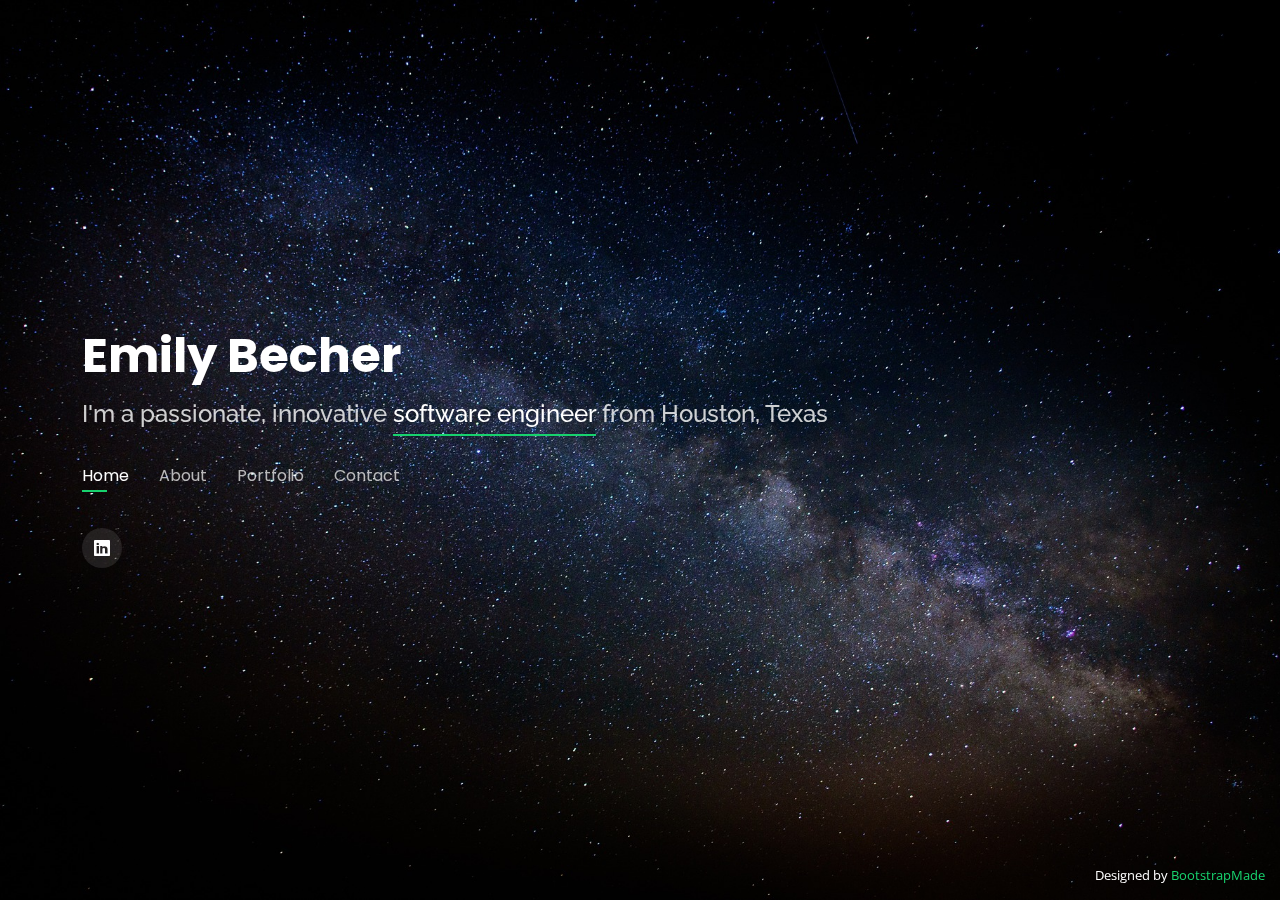
==== index.html @ 152c4653 "original commit" ====
<!DOCTYPE html>
<html lang="en">

<head>
  <meta charset="utf-8">
  <meta content="width=device-width, initial-scale=1.0" name="viewport">

  <title>Personal Bootstrap Template</title>
  <meta content="" name="description">
  <meta content="" name="keywords">

  <!-- Favicons -->
  <link href="assets/img/favicon.png" rel="icon">
  <link href="assets/img/apple-touch-icon.png" rel="apple-touch-icon">

  <!-- Google Fonts -->
  <link href="https://fonts.googleapis.com/css?family=Open+Sans:300,300i,400,400i,600,600i,700,700i|Raleway:300,300i,400,400i,500,500i,600,600i,700,700i|Poppins:300,300i,400,400i,500,500i,600,600i,700,700i" rel="stylesheet">

  <!-- Vendor CSS Files -->
  <link href="assets/vendor/bootstrap/css/bootstrap.min.css" rel="stylesheet">
  <link href="assets/vendor/bootstrap-icons/bootstrap-icons.css" rel="stylesheet">
  <link href="assets/vendor/boxicons/css/boxicons.min.css" rel="stylesheet">
  <link href="assets/vendor/glightbox/css/glightbox.min.css" rel="stylesheet">
  <link href="assets/vendor/remixicon/remixicon.css" rel="stylesheet">
  <link href="assets/vendor/swiper/swiper-bundle.min.css" rel="stylesheet">

  <!-- Template Main CSS File -->
  <link href="assets/css/style.css" rel="stylesheet">

  <!-- =======================================================
  * Template Name: Personal
  * Updated: Jul 27 2023 with Bootstrap v5.3.1
  * Template URL: https://bootstrapmade.com/personal-free-resume-bootstrap-template/
  * Author: BootstrapMade.com
  * License: https://bootstrapmade.com/license/
  ======================================================== -->
</head>

<body>

  <!-- ======= Header ======= -->
  <header id="header">
    <div class="container">

      <h1><a href="index.html">Emily Becher</a></h1>
      <!-- Uncomment below if you prefer to use an image logo -->
      <!-- <a href="index.html" class="mr-auto"><img src="assets/img/logo.png" alt="" class="img-fluid"></a> -->
      <h2>I'm a passionate, innovative <span>software engineer</span> from Houston, Texas</h2>

      <nav id="navbar" class="navbar">
        <ul>
          <li><a class="nav-link active" href="#header">Home</a></li>
          <li><a class="nav-link" href="#about">About</a></li>
          <!-- <li><a class="nav-link" href="#resume">Resume</a></li> -->
          <li><a class="nav-link" href="#portfolio">Portfolio</a></li>
          <li><a class="nav-link" href="#contact">Contact</a></li>
        </ul>
        <i class="bi bi-list mobile-nav-toggle"></i>
      </nav><!-- .navbar -->

      <div class="social-links">
        <!-- <a href="#" class="twitter"><i class="bi bi-twitter"></i></a>
        <a href="#" class="facebook"><i class="bi bi-facebook"></i></a>
        <a href="#" class="instagram"><i class="bi bi-instagram"></i></a> -->
        <a href="www.linkedin.com/in/emily-becher-rn-jd-llm-6649b134" class="linkedin"><i class="bi bi-linkedin"></i></a>
      </div>

    </div>
  </header><!-- End Header -->

  <!-- ======= About Section ======= -->
  <section id="about" class="about">

    <!-- ======= About Me ======= -->
    <div class="about-me container">

      <div class="section-title">
        <h2>About</h2>
        <p>Learn more about me</p>
      </div>

      <div class="row">
        <div class="col-lg-4" data-aos="fade-right">
          <img src="assets/img/me.jpg" class="img-fluid" alt="">
        </div>
        <div class="col-lg-8 pt-4 pt-lg-0 content" data-aos="fade-left">
          <h3> Java &amp; Python programmer, web developer</h3>
          <p class="fst-italic">
            Dedicated professional with an unwavering committment to qualify and innovation.
          </p>
          <div class="row">
            <div class="col-lg-6">
              <ul>
                <li><i class="bi bi-chevron-right"></i> <strong>Birthday:</strong> <span>September 6</span></li>
                <li><i class="bi bi-chevron-right"></i> <strong>City:</strong> <span>Houston, TX USA</span></li>
              </ul>
            </div>
            <div class="col-lg-6">
              <ul>
                <li><i class="bi bi-chevron-right"></i> <strong>Degree:</strong> <span>Bachelor in Computer Science</span></li>
                <li><i class="bi bi-chevron-right"></i> <strong>Email:</strong> <span>emilybecherrn@yahoo.com</span></li>
                
              </ul>
            </div>
          </div>
          <p class="fst-italic">
            Proficient in programming, full-stack web development, AI, and cloud management.
            
          </p>
        </div>
      </div>

    </div><!-- End About Me -->       

       
       
        
      

  </section><!-- End About Section -->

  <!-- ======= Resume Section ======= -->
  <!-- <section id="resume" class="resume">
    <div class="container">

      <div class="section-title">
        <h2>Resume</h2>
        <p>Check My Resume</p>
      </div>

      <div class="row">
        <div class="col-lg-6">
          <h3 class="resume-title">Sumary</h3>
          <div class="resume-item pb-0">
            <h4>Alice Barkley</h4>
            <p><em>Innovative and deadline-driven Graphic Designer with 3+ years of experience designing and developing user-centered digital/print marketing material from initial concept to final, polished deliverable.</em></p>
            <p>
            <ul>
              <li>Portland par 127,Orlando, FL</li>
              <li>(123) 456-7891</li>
              <li>alice.barkley@example.com</li>
            </ul>
            </p>
          </div>

          <h3 class="resume-title">Education</h3>
          <div class="resume-item">
            <h4>Master of Fine Arts &amp; Graphic Design</h4>
            <h5>2015 - 2016</h5>
            <p><em>Rochester Institute of Technology, Rochester, NY</em></p>
            <p>Qui deserunt veniam. Et sed aliquam labore tempore sed quisquam iusto autem sit. Ea vero voluptatum qui ut dignissimos deleniti nerada porti sand markend</p>
          </div>
          <div class="resume-item">
            <h4>Bachelor of Fine Arts &amp; Graphic Design</h4>
            <h5>2010 - 2014</h5>
            <p><em>Rochester Institute of Technology, Rochester, NY</em></p>
            <p>Quia nobis sequi est occaecati aut. Repudiandae et iusto quae reiciendis et quis Eius vel ratione eius unde vitae rerum voluptates asperiores voluptatem Earum molestiae consequatur neque etlon sader mart dila</p>
          </div>
        </div>
        <div class="col-lg-6">
          <h3 class="resume-title">Professional Experience</h3>
          <div class="resume-item">
            <h4>Senior graphic design specialist</h4>
            <h5>2019 - Present</h5>
            <p><em>Experion, New York, NY </em></p>
            <p>
            <ul>
              <li>Lead in the design, development, and implementation of the graphic, layout, and production communication materials</li>
              <li>Delegate tasks to the 7 members of the design team and provide counsel on all aspects of the project. </li>
              <li>Supervise the assessment of all graphic materials in order to ensure quality and accuracy of the design</li>
              <li>Oversee the efficient use of production project budgets ranging from $2,000 - $25,000</li>
            </ul>
            </p>
          </div>
          <div class="resume-item">
            <h4>Graphic design specialist</h4>
            <h5>2017 - 2018</h5>
            <p><em>Stepping Stone Advertising, New York, NY</em></p>
            <p>
            <ul>
              <li>Developed numerous marketing programs (logos, brochures,infographics, presentations, and advertisements).</li>
              <li>Managed up to 5 projects or tasks at a given time while under pressure</li>
              <li>Recommended and consulted with clients on the most appropriate graphic design</li>
              <li>Created 4+ design presentations and proposals a month for clients and account managers</li>
            </ul>
            </p>
          </div>
        </div>
      </div>

    </div>
  </section>End Resume Section -->

  

  <!-- ======= Portfolio Section ======= -->
  <section id="portfolio" class="portfolio">
    <div class="container">

      <div class="section-title">
        <h2>Portfolio</h2>
        <p>My Works</p>
      </div>

      <div class="row">
        <div class="col-lg-12 d-flex justify-content-center">
          <ul id="portfolio-flters">
            <!-- <li data-filter="*" class="filter-active">All</li> -->
            <!-- <li data-filter=".filter-app">App</li>
            <li data-filter=".filter-card">Card</li>
            <li data-filter=".filter-web">Web</li> -->
          </ul>
        </div>
      </div>

      <div class="row portfolio-container">

        <div class="col-lg-4 col-md-6 portfolio-item filter-app">
          <div class="portfolio-wrap">
            <img src="assets/img/portfolio/portfolio-1.jpg" class="img-fluid" style = "max-height: 100%" alt="">
            <div class="portfolio-info">
              <h4>Java</h4>
              <p>Java application that provides for appointment scheduling and updates,
                categorizing appointments by type for efficient organization.
                Additionally, it handles different time zones, coordinating across regions.</p>
                <a href="https://github.com/EmilyB78/Appointment-Scheduling-Program-JAVA-/" class="icon-link d-inline-flex align-items-center">
                  github
              <!-- <div class="portfolio-links">
                <a href="assets/img/portfolio/portfolio-1.jpg" data-gallery="portfolioGallery" class="portfolio-lightbox" title="Java"><i class="bx bx-plus"></i></a>
                <a href="portfolio-details.html" data-gallery="portfolioDetailsGallery" data-glightbox="type: external" class="portfolio-details-lightbox" title="Portfolio Details"><i class="bx bx-link"></i></a>
              </div>-->
            </div> 
          </div>
        </div>

        <div class="col-lg-4 col-md-6 portfolio-item filter-web">
          <div class="portfolio-wrap">
            <img src="assets/img/portfolio/portfolio-2.jpg" class="img-fluid" style = "max-height: 100%" alt="">
            
            <div class="portfolio-info">
              <h4>Python</h4>
              <p>Python application that employs machine learning algorithms to accurately
                diagnose patients with congestive heart failure.</p>
                <a href="https://github.com/EmilyB78/PythonMLApp/" class="icon-link d-inline-flex align-items-center">
              github
              <!-- <div class="portfolio-links">
                <a href="assets/img/portfolio/portfolio-2.jpg" data-gallery="portfolioGallery" class="portfolio-lightbox" title="Python"><i class="bx bx-plus"></i></a>
                <a href="portfolio-details.html" data-gallery="portfolioDetailsGallery" data-glightbox="type: external" class="portfolio-details-lightbox" title="Portfolio Details"><i class="bx bx-link"></i></a>
              </div> -->
            </div>
          </div>
        </div>

        <div class="col-lg-4 col-md-6 portfolio-item filter-app">
          <div class="portfolio-wrap" style="">
            <img src="assets/img/portfolio/portfolio-3.jpg" class="img-fluid" style = "max-height: 100%">
            <div class="portfolio-info">
              <h4>Data Analysis</h4>
              <p>Data analysis on Titanic survivors explores survival rates, passenger demographics
                and correlations between various attributes. Utilization of pandas, numpy, and matplotlib class</p>
                <a href="https://github.com/EmilyB78/Titanic-Data-Analysis/" class="icon-link d-inline-flex align-items-center">
                  github
              <!-- <div class="portfolio-links"> -->
                <!-- <a href="assets/img/portfolio/portfolio-3.jpg" data-gallery="portfolioGallery" class="portfolio-lightbox" title="Data Analysis"><i class="bx bx-plus"></i></a>
                <a href="portfolio-details.html" data-gallery="portfolioDetailsGallery" data-glightbox="type: external" class="portfolio-details-lightbox" title="Portfolio Details"><i class="bx bx-link"></i></a>
              </div> -->
            </div>
          </div>
        </div>

        <!-- <div class="col-lg-4 col-md-6 portfolio-item filter-card">
          <div class="portfolio-wrap">
            <img src="assets/img/portfolio/portfolio-4.jpg" class="img-fluid" alt="">
            <div class="portfolio-info">
              <h4>Card 2</h4>
              <p>Card</p>
              <div class="portfolio-links">
                <a href="assets/img/portfolio/portfolio-4.jpg" data-gallery="portfolioGallery" class="portfolio-lightbox" title="Card 2"><i class="bx bx-plus"></i></a>
                <a href="portfolio-details.html" data-gallery="portfolioDetailsGallery" data-glightbox="type: external" class="portfolio-details-lightbox" title="Portfolio Details"><i class="bx bx-link"></i></a>
              </div>
            </div>
          </div>
        </div>

        <div class="col-lg-4 col-md-6 portfolio-item filter-web">
          <div class="portfolio-wrap">
            <img src="assets/img/portfolio/portfolio-5.jpg" class="img-fluid" alt="">
            <div class="portfolio-info">
              <h4>Web 2</h4>
              <p>Web</p>
              <div class="portfolio-links">
                <a href="assets/img/portfolio/portfolio-5.jpg" data-gallery="portfolioGallery" class="portfolio-lightbox" title="Web 2"><i class="bx bx-plus"></i></a>
                <a href="portfolio-details.html" data-gallery="portfolioDetailsGallery" data-glightbox="type: external" class="portfolio-details-lightbox" title="Portfolio Details"><i class="bx bx-link"></i></a>
              </div>
            </div>
          </div>
        </div>

        <div class="col-lg-4 col-md-6 portfolio-item filter-app">
          <div class="portfolio-wrap">
            <img src="assets/img/portfolio/portfolio-6.jpg" class="img-fluid" alt="">
            <div class="portfolio-info">
              <h4>App 3</h4>
              <p>App</p>
              <div class="portfolio-links">
                <a href="assets/img/portfolio/portfolio-6.jpg" data-gallery="portfolioGallery" class="portfolio-lightbox" title="App 3"><i class="bx bx-plus"></i></a>
                <a href="portfolio-details.html" data-gallery="portfolioDetailsGallery" data-glightbox="type: external" class="portfolio-details-lightbox" title="Portfolio Details"><i class="bx bx-link"></i></a>
              </div>
            </div>
          </div>
        </div>

        <div class="col-lg-4 col-md-6 portfolio-item filter-card">
          <div class="portfolio-wrap">
            <img src="assets/img/portfolio/portfolio-7.jpg" class="img-fluid" alt="">
            <div class="portfolio-info">
              <h4>Card 1</h4>
              <p>Card</p>
              <div class="portfolio-links">
                <a href="assets/img/portfolio/portfolio-7.jpg" data-gallery="portfolioGallery" class="portfolio-lightbox" title="Card 1"><i class="bx bx-plus"></i></a>
                <a href="portfolio-details.html" data-gallery="portfolioDetailsGallery" data-glightbox="type: external" class="portfolio-details-lightbox" title="Portfolio Details"><i class="bx bx-link"></i></a>
              </div>
            </div>
          </div>
        </div>

        <div class="col-lg-4 col-md-6 portfolio-item filter-card">
          <div class="portfolio-wrap">
            <img src="assets/img/portfolio/portfolio-8.jpg" class="img-fluid" alt="">
            <div class="portfolio-info">
              <h4>Card 3</h4>
              <p>Card</p>
              <div class="portfolio-links">
                <a href="assets/img/portfolio/portfolio-8.jpg" data-gallery="portfolioGallery" class="portfolio-lightbox" title="Card 3"><i class="bx bx-plus"></i></a>
                <a href="portfolio-details.html" data-gallery="portfolioDetailsGallery" data-glightbox="type: external" class="portfolio-details-lightbox" title="Portfolio Details"><i class="bx bx-link"></i></a>
              </div>
            </div>
          </div>
        </div>

        <div class="col-lg-4 col-md-6 portfolio-item filter-web">
          <div class="portfolio-wrap">
            <img src="assets/img/portfolio/portfolio-9.jpg" class="img-fluid" alt="">
            <div class="portfolio-info">
              <h4>Web 3</h4>
              <p>Web</p>
              <div class="portfolio-links">
                <a href="assets/img/portfolio/portfolio-9.jpg" data-gallery="portfolioGallery" class="portfolio-lightbox" title="Web 3"><i class="bx bx-plus"></i></a>
                <a href="portfolio-details.html" data-gallery="portfolioDetailsGallery" data-glightbox="type: external" class="portfolio-details-lightbox" title="Portfolio Details"><i class="bx bx-link"></i></a>
              </div>
            </div>
          </div>
        </div>

      </div> -->

    </div>
  </section><!-- End Portfolio Section -->

  <!-- ======= Contact Section ======= -->
  <section id="contact" class="contact">
    <div class="container">

      <div class="section-title">
        <h2>Contact</h2>
        <p>Contact Me</p>
      </div>

      <div class="row mt-2">

        <div class="col-md-6 d-flex align-items-stretch">
          <div class="info-box">
            <i class="bx bx-map"></i>
            <h3>My Address</h3>
            <p>4300 Dunlavy Street, Houston, TX 77006</p>
          </div>
        </div>

        <div class="col-md-6 mt-4 mt-md-0 d-flex align-items-stretch">
          <div class="info-box">
            <i class="bx bx-share-alt"></i>
            <h3>Social Profiles</h3>
            <div class="social-links">
              <!-- <a href="#" class="twitter"><i class="bi bi-twitter"></i></a>
              <a href="#" class="facebook"><i class="bi bi-facebook"></i></a>
              <a href="#" class="instagram"><i class="bi bi-instagram"></i></a>
              <a href="#" class="google-plus"><i class="bi bi-skype"></i></a> -->
              <a href="www.linkedin.com/in/emily-becher-rn-jd-llm-6649b134"class="linkedin"><i class="bi bi-linkedin"></i></a>        
                </div>
          </div>
        </div>

        <div class="col-md-6 mt-4 d-flex align-items-stretch">
          <div class="info-box">
            <i class="bx bx-envelope"></i>
            <h3>Email Me</h3>
            <p>emilybecherrn@yahoo.com</p>
          </div>
        </div>       

      </div>
  </section><!-- End Contact Section -->

  <div class="credits">
    <!-- All the links in the footer should remain intact. -->
    <!-- You can delete the links only if you purchased the pro version. -->
    <!-- Licensing information: https://bootstrapmade.com/license/ -->
    <!-- Purchase the pro version with working PHP/AJAX contact form: https://bootstrapmade.com/personal-free-resume-bootstrap-template/ -->
    Designed by <a href="https://bootstrapmade.com/">BootstrapMade</a>
  </div>

  <!-- Vendor JS Files -->
  <script src="assets/vendor/purecounter/purecounter_vanilla.js"></script>
  <script src="assets/vendor/bootstrap/js/bootstrap.bundle.min.js"></script>
  <script src="assets/vendor/glightbox/js/glightbox.min.js"></script>
  <script src="assets/vendor/isotope-layout/isotope.pkgd.min.js"></script>
  <script src="assets/vendor/swiper/swiper-bundle.min.js"></script>
  <script src="assets/vendor/waypoints/noframework.waypoints.js"></script>
  <script src="assets/vendor/php-email-form/validate.js"></script>

  <!-- Template Main JS File -->
  <script src="assets/js/main.js"></script>

</body>

</html>
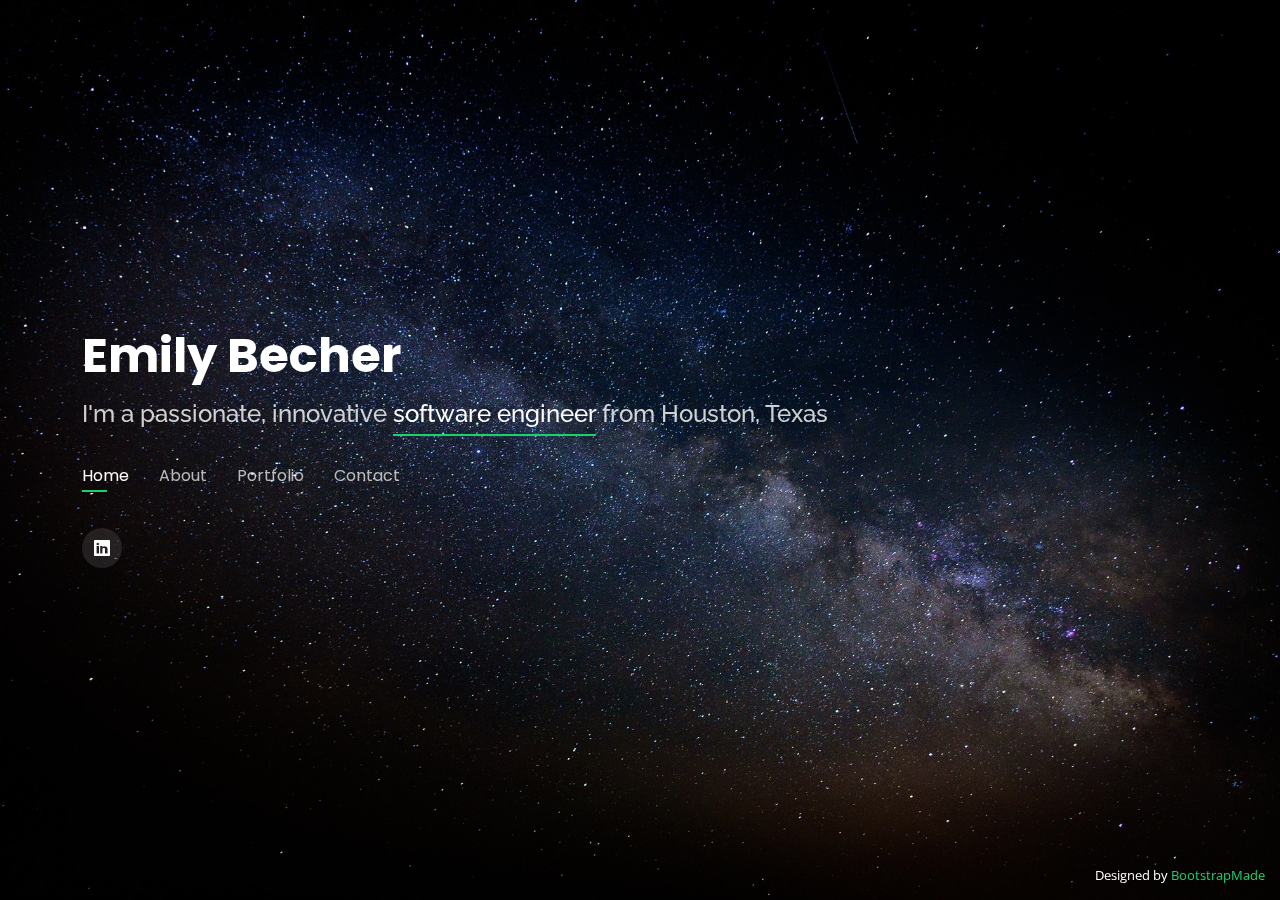
==== commit 86e0479b: "portfolio works fixed" ====
--- a/index.html
+++ b/index.html
@@ -14,7 +14,9 @@
   <link href="assets/img/apple-touch-icon.png" rel="apple-touch-icon">
 
   <!-- Google Fonts -->
-  <link href="https://fonts.googleapis.com/css?family=Open+Sans:300,300i,400,400i,600,600i,700,700i|Raleway:300,300i,400,400i,500,500i,600,600i,700,700i|Poppins:300,300i,400,400i,500,500i,600,600i,700,700i" rel="stylesheet">
+  <link
+    href="https://fonts.googleapis.com/css?family=Open+Sans:300,300i,400,400i,600,600i,700,700i|Raleway:300,300i,400,400i,500,500i,600,600i,700,700i|Poppins:300,300i,400,400i,500,500i,600,600i,700,700i"
+    rel="stylesheet">
 
   <!-- Vendor CSS Files -->
   <link href="assets/vendor/bootstrap/css/bootstrap.min.css" rel="stylesheet">
@@ -62,7 +64,8 @@
         <!-- <a href="#" class="twitter"><i class="bi bi-twitter"></i></a>
         <a href="#" class="facebook"><i class="bi bi-facebook"></i></a>
         <a href="#" class="instagram"><i class="bi bi-instagram"></i></a> -->
-        <a href="www.linkedin.com/in/emily-becher-rn-jd-llm-6649b134" class="linkedin"><i class="bi bi-linkedin"></i></a>
+        <a href="https://www.linkedin.com/in/emily-becher-rn-jd-llm-6649b134/" class="linkedin"><i
+            class="bi bi-linkedin"></i></a>
       </div>
 
     </div>
@@ -97,25 +100,27 @@
             </div>
             <div class="col-lg-6">
               <ul>
-                <li><i class="bi bi-chevron-right"></i> <strong>Degree:</strong> <span>Bachelor in Computer Science</span></li>
-                <li><i class="bi bi-chevron-right"></i> <strong>Email:</strong> <span>emilybecherrn@yahoo.com</span></li>
-                
+                <li><i class="bi bi-chevron-right"></i> <strong>Degree:</strong> <span>Bachelor in Computer
+                    Science</span></li>
+                <li><i class="bi bi-chevron-right"></i> <strong>Email:</strong> <span>emilybecherrn@yahoo.com</span>
+                </li>
+
               </ul>
             </div>
           </div>
           <p class="fst-italic">
             Proficient in programming, full-stack web development, AI, and cloud management.
-            
+
           </p>
         </div>
       </div>
 
-    </div><!-- End About Me -->       
-
-       
-       
-        
-      
+    </div><!-- End About Me -->
+
+
+
+
+
 
   </section><!-- End About Section -->
 
@@ -191,7 +196,7 @@
     </div>
   </section>End Resume Section -->
 
-  
+
 
   <!-- ======= Portfolio Section ======= -->
   <section id="portfolio" class="portfolio">
@@ -202,47 +207,37 @@
         <p>My Works</p>
       </div>
 
-      <div class="row">
-        <div class="col-lg-12 d-flex justify-content-center">
-          <ul id="portfolio-flters">
-            <!-- <li data-filter="*" class="filter-active">All</li> -->
-            <!-- <li data-filter=".filter-app">App</li>
-            <li data-filter=".filter-card">Card</li>
-            <li data-filter=".filter-web">Web</li> -->
-          </ul>
-        </div>
-      </div>
-
       <div class="row portfolio-container">
 
         <div class="col-lg-4 col-md-6 portfolio-item filter-app">
           <div class="portfolio-wrap">
-            <img src="assets/img/portfolio/portfolio-1.jpg" class="img-fluid" style = "max-height: 100%" alt="">
+            <img src="assets/img/portfolio/portfolio-1.jpg" class="img-fluid" style="max-height: 100%" alt="">
             <div class="portfolio-info">
               <h4>Java</h4>
               <p>Java application that provides for appointment scheduling and updates,
                 categorizing appointments by type for efficient organization.
                 Additionally, it handles different time zones, coordinating across regions.</p>
-                <a href="https://github.com/EmilyB78/Appointment-Scheduling-Program-JAVA-/" class="icon-link d-inline-flex align-items-center">
-                  github
+              <a href="https://github.com/EmilyB78/Appointment-Scheduling-Program-JAVA-/"
+                class="icon-link d-inline-flex align-items-center">
+                github</a>
               <!-- <div class="portfolio-links">
                 <a href="assets/img/portfolio/portfolio-1.jpg" data-gallery="portfolioGallery" class="portfolio-lightbox" title="Java"><i class="bx bx-plus"></i></a>
                 <a href="portfolio-details.html" data-gallery="portfolioDetailsGallery" data-glightbox="type: external" class="portfolio-details-lightbox" title="Portfolio Details"><i class="bx bx-link"></i></a>
               </div>-->
-            </div> 
+            </div>
           </div>
         </div>
 
         <div class="col-lg-4 col-md-6 portfolio-item filter-web">
           <div class="portfolio-wrap">
-            <img src="assets/img/portfolio/portfolio-2.jpg" class="img-fluid" style = "max-height: 100%" alt="">
-            
+            <img src="assets/img/portfolio/portfolio-2.jpg" class="img-fluid" style="max-height: 100%" alt="">
+
             <div class="portfolio-info">
               <h4>Python</h4>
               <p>Python application that employs machine learning algorithms to accurately
                 diagnose patients with congestive heart failure.</p>
-                <a href="https://github.com/EmilyB78/PythonMLApp/" class="icon-link d-inline-flex align-items-center">
-              github
+              <a href="https://github.com/EmilyB78/PythonMLApp/" class="icon-link d-inline-flex align-items-center">
+                github</a>
               <!-- <div class="portfolio-links">
                 <a href="assets/img/portfolio/portfolio-2.jpg" data-gallery="portfolioGallery" class="portfolio-lightbox" title="Python"><i class="bx bx-plus"></i></a>
                 <a href="portfolio-details.html" data-gallery="portfolioDetailsGallery" data-glightbox="type: external" class="portfolio-details-lightbox" title="Portfolio Details"><i class="bx bx-link"></i></a>
@@ -252,16 +247,17 @@
         </div>
 
         <div class="col-lg-4 col-md-6 portfolio-item filter-app">
-          <div class="portfolio-wrap" style="">
-            <img src="assets/img/portfolio/portfolio-3.jpg" class="img-fluid" style = "max-height: 100%">
+          <div class="portfolio-wrap">
+            <img src="assets/img/portfolio/portfolio-3.jpg" class="img-fluid" style="max-height: 100%" alt="">
             <div class="portfolio-info">
               <h4>Data Analysis</h4>
               <p>Data analysis on Titanic survivors explores survival rates, passenger demographics
                 and correlations between various attributes. Utilization of pandas, numpy, and matplotlib class</p>
-                <a href="https://github.com/EmilyB78/Titanic-Data-Analysis/" class="icon-link d-inline-flex align-items-center">
-                  github
+              <a href="https://github.com/EmilyB78/Titanic-Data-Analysis/"
+                class="icon-link d-inline-flex align-items-center">
+                github</a>
               <!-- <div class="portfolio-links"> -->
-                <!-- <a href="assets/img/portfolio/portfolio-3.jpg" data-gallery="portfolioGallery" class="portfolio-lightbox" title="Data Analysis"><i class="bx bx-plus"></i></a>
+              <!-- <a href="assets/img/portfolio/portfolio-3.jpg" data-gallery="portfolioGallery" class="portfolio-lightbox" title="Data Analysis"><i class="bx bx-plus"></i></a>
                 <a href="portfolio-details.html" data-gallery="portfolioDetailsGallery" data-glightbox="type: external" class="portfolio-details-lightbox" title="Portfolio Details"><i class="bx bx-link"></i></a>
               </div> -->
             </div>
@@ -354,7 +350,7 @@
 
       </div> -->
 
-    </div>
+      </div>
   </section><!-- End Portfolio Section -->
 
   <!-- ======= Contact Section ======= -->
@@ -385,8 +381,9 @@
               <a href="#" class="facebook"><i class="bi bi-facebook"></i></a>
               <a href="#" class="instagram"><i class="bi bi-instagram"></i></a>
               <a href="#" class="google-plus"><i class="bi bi-skype"></i></a> -->
-              <a href="www.linkedin.com/in/emily-becher-rn-jd-llm-6649b134"class="linkedin"><i class="bi bi-linkedin"></i></a>        
-                </div>
+              <a href="https://www.linkedin.com/in/emily-becher-rn-jd-llm-6649b134/" class="linkedin"><i
+                  class="bi bi-linkedin"></i></a>
+            </div>
           </div>
         </div>
 
@@ -396,7 +393,7 @@
             <h3>Email Me</h3>
             <p>emilybecherrn@yahoo.com</p>
           </div>
-        </div>       
+        </div>
 
       </div>
   </section><!-- End Contact Section -->
--- a/assets/css/style.css
+++ b/assets/css/style.css
@@ -878,7 +878,7 @@
 .portfolio .portfolio-wrap .portfolio-info h4 {
   font-size: 20px;
   color: #fff;
-  font-weight: 600;
+  font-weight: 600; 
 }
 
 .portfolio .portfolio-wrap .portfolio-info p {
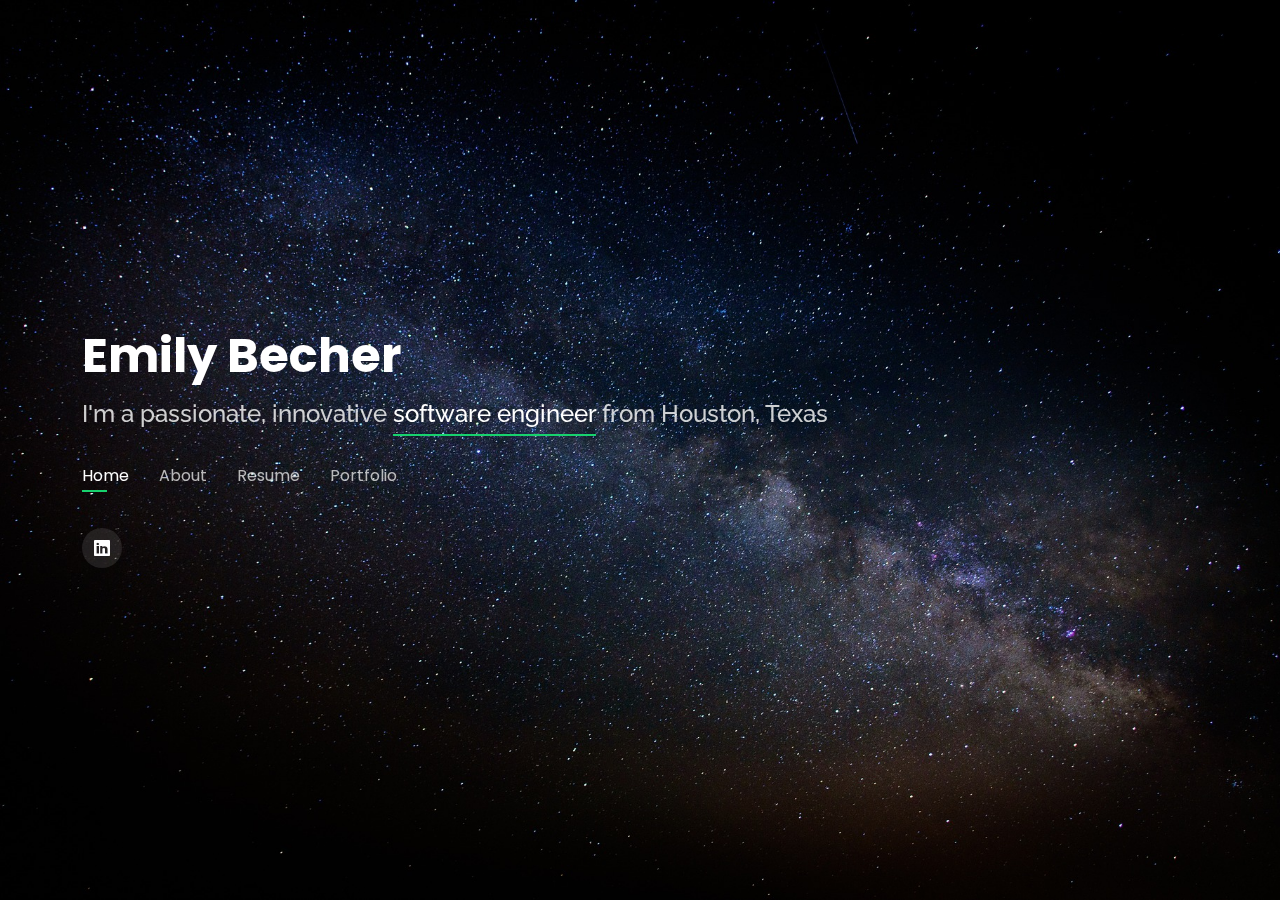
==== commit 2b8133d1: "fixing portfolio" ====
--- a/index.html
+++ b/index.html
@@ -53,9 +53,9 @@
         <ul>
           <li><a class="nav-link active" href="#header">Home</a></li>
           <li><a class="nav-link" href="#about">About</a></li>
-          <!-- <li><a class="nav-link" href="#resume">Resume</a></li> -->
+          <li><a class="nav-link" href="#resume">Resume</a></li>
           <li><a class="nav-link" href="#portfolio">Portfolio</a></li>
-          <li><a class="nav-link" href="#contact">Contact</a></li>
+          <!-- <li><a class="nav-link" href="#contact">Contact</a></li> -->
         </ul>
         <i class="bi bi-list mobile-nav-toggle"></i>
       </nav><!-- .navbar -->
@@ -87,8 +87,8 @@
           <img src="assets/img/me.jpg" class="img-fluid" alt="">
         </div>
         <div class="col-lg-8 pt-4 pt-lg-0 content" data-aos="fade-left">
-          <h3> Java &amp; Python programmer, web developer</h3>
-          <p class="fst-italic">
+          <h3> Java &amp; Python programmer, web developer, artificial intelligence engineer</h3>
+          <!-- <p class="fst-italic">
             Dedicated professional with an unwavering committment to qualify and innovation.
           </p>
           <div class="row">
@@ -107,9 +107,18 @@
 
               </ul>
             </div>
-          </div>
+          </div> -->
           <p class="fst-italic">
-            Proficient in programming, full-stack web development, AI, and cloud management.
+            <ul>
+              <li>Proficient in multiple programming languages, including Java, Python, JavaScript, HTML, CSS, SQL, C++.</li>
+
+            <li>Experienced in full stack web development utilizing HTML, CSS, JavaScript, Node.js, Express.js, Mongoose and MongoDB.</li>
+
+            <li>Knowledgeable in artificial intelligence engineering, machine learning, supervised and unsupervised deep learning/neural networks.</li>
+
+            <li>Amazon Web Services Cloud proficient</li>
+
+            <li>Valid secret security clearance </li> </u>
 
           </p>
         </div>
@@ -125,7 +134,7 @@
   </section><!-- End About Section -->
 
   <!-- ======= Resume Section ======= -->
-  <!-- <section id="resume" class="resume">
+  <section id="resume" class="resume">
     <div class="container">
 
       <div class="section-title">
@@ -137,56 +146,63 @@
         <div class="col-lg-6">
           <h3 class="resume-title">Sumary</h3>
           <div class="resume-item pb-0">
-            <h4>Alice Barkley</h4>
-            <p><em>Innovative and deadline-driven Graphic Designer with 3+ years of experience designing and developing user-centered digital/print marketing material from initial concept to final, polished deliverable.</em></p>
+            <h4>Emily Becher</h4>
+            <p><em> I am embarking on a new journey as a software engineer. I aspire to combine my expertise and passion in these exciting field.</em></p>
             <p>
             <ul>
-              <li>Portland par 127,Orlando, FL</li>
-              <li>(123) 456-7891</li>
-              <li>alice.barkley@example.com</li>
+              <li>Houston, Texas, United States</li>
+              <li>(214) 235-7163</li>
+              <li>emilybecherrn@yahoo.com</li>
             </ul>
             </p>
           </div>
 
           <h3 class="resume-title">Education</h3>
           <div class="resume-item">
-            <h4>Master of Fine Arts &amp; Graphic Design</h4>
-            <h5>2015 - 2016</h5>
-            <p><em>Rochester Institute of Technology, Rochester, NY</em></p>
-            <p>Qui deserunt veniam. Et sed aliquam labore tempore sed quisquam iusto autem sit. Ea vero voluptatum qui ut dignissimos deleniti nerada porti sand markend</p>
+            <h4>Bachelor of Computer Science</h4>
+            <h5>2021 - 2023</h5>
+            <p><em>Western Governors Univerity, Millcreek, UT</em></p>
+            <p> </p>
           </div>
           <div class="resume-item">
-            <h4>Bachelor of Fine Arts &amp; Graphic Design</h4>
-            <h5>2010 - 2014</h5>
-            <p><em>Rochester Institute of Technology, Rochester, NY</em></p>
-            <p>Quia nobis sequi est occaecati aut. Repudiandae et iusto quae reiciendis et quis Eius vel ratione eius unde vitae rerum voluptates asperiores voluptatem Earum molestiae consequatur neque etlon sader mart dila</p>
+            <h4>Juris Doctor</h4>
+            <h5>2016 - 2019</h5>
+            <p><em>University of Houston Law Center, Houston, TX</em></p>
+            <p></p>
+          </div>
+          <div class="resume-item">
+            <h4> Master of Science (M.S) Family Nurse Practitioner</h4>
+            <h5>2008 - 2012</h5>
+            <p><em>University of Texas at Arlington, Arlington, TX</em></p>
+            <p></p>
           </div>
         </div>
         <div class="col-lg-6">
           <h3 class="resume-title">Professional Experience</h3>
           <div class="resume-item">
-            <h4>Senior graphic design specialist</h4>
-            <h5>2019 - Present</h5>
-            <p><em>Experion, New York, NY </em></p>
+            <h4>Family Nurse Practitioner</h4>
+            <h4>Physician's Resources, Inc</h4>
+            <h5>2016 - Present</h5>
+            <p><em>Houston, TX </em></p>
             <p>
             <ul>
-              <li>Lead in the design, development, and implementation of the graphic, layout, and production communication materials</li>
-              <li>Delegate tasks to the 7 members of the design team and provide counsel on all aspects of the project. </li>
-              <li>Supervise the assessment of all graphic materials in order to ensure quality and accuracy of the design</li>
-              <li>Oversee the efficient use of production project budgets ranging from $2,000 - $25,000</li>
+              <li> Provide comprehensive primary healthcare to patients of all ages, including assessment, diagnosis, treatment and management of minor ailments and chronic diseases</li>
+              <li>Perform physical examinations, order and interpret diagnostic tests, and develop personalized care plans based on the patients' health needs and goals. </li>
+              <li>Prescribe medications, therapies, and interventions, while promoting preventive care and patient education to improve overall health outcomes</li>
+              
             </ul>
             </p>
           </div>
           <div class="resume-item">
-            <h4>Graphic design specialist</h4>
-            <h5>2017 - 2018</h5>
-            <p><em>Stepping Stone Advertising, New York, NY</em></p>
+            <h4>Attorney</h4>
+            <h4>Luccia-Evans, LLC</h4>
+            <h5>2020 - 2022</h5>
+            <p><em>Houston, TX</em></p>
             <p>
             <ul>
-              <li>Developed numerous marketing programs (logos, brochures,infographics, presentations, and advertisements).</li>
-              <li>Managed up to 5 projects or tasks at a given time while under pressure</li>
-              <li>Recommended and consulted with clients on the most appropriate graphic design</li>
-              <li>Created 4+ design presentations and proposals a month for clients and account managers</li>
+              <li>Provide legal representation and defense to physicians, hospitals, and allied health personnel in medical malpractice litigation, ensuring their rights and interests are protected.</li>
+              <li>Responsiblities include filing and responding to discovery, composing court motions, drafting case summaries and deposing witnesses</li>
+                            
             </ul>
             </p>
           </div>
@@ -194,7 +210,7 @@
       </div>
 
     </div>
-  </section>End Resume Section -->
+  <!-- </section>End Resume Section -->
 
 
 
@@ -217,7 +233,7 @@
               <p>Java application that provides for appointment scheduling and updates,
                 categorizing appointments by type for efficient organization.
                 Additionally, it handles different time zones, coordinating across regions.</p>
-              <a href="https://github.com/EmilyB78/Appointment-Scheduling-Program-JAVA-/"
+              <a href="https://github.com/EmilyB78/Java-appointment-scheduling-application.git"
                 class="icon-link d-inline-flex align-items-center">
                 github</a>
               <!-- <div class="portfolio-links">
@@ -249,14 +265,15 @@
         <div class="col-lg-4 col-md-6 portfolio-item filter-app">
           <div class="portfolio-wrap">
             <img src="assets/img/portfolio/portfolio-3.jpg" class="img-fluid" style="max-height: 100%" alt="">
+
             <div class="portfolio-info">
               <h4>Data Analysis</h4>
               <p>Data analysis on Titanic survivors explores survival rates, passenger demographics
-                and correlations between various attributes. Utilization of pandas, numpy, and matplotlib class</p>
-              <a href="https://github.com/EmilyB78/Titanic-Data-Analysis/"
+                and correlations between various attributes. Utilization of pandas, numpy, and matplotlib class.</p>
+              <a href="https://github.com/EmilyB78/Titanic-Data-Analysis.git"
                 class="icon-link d-inline-flex align-items-center">
                 github</a>
-              <!-- <div class="portfolio-links"> -->
+              <div class="portfolio-links">
               <!-- <a href="assets/img/portfolio/portfolio-3.jpg" data-gallery="portfolioGallery" class="portfolio-lightbox" title="Data Analysis"><i class="bx bx-plus"></i></a>
                 <a href="portfolio-details.html" data-gallery="portfolioDetailsGallery" data-glightbox="type: external" class="portfolio-details-lightbox" title="Portfolio Details"><i class="bx bx-link"></i></a>
               </div> -->
@@ -264,35 +281,44 @@
           </div>
         </div>
 
-        <!-- <div class="col-lg-4 col-md-6 portfolio-item filter-card">
-          <div class="portfolio-wrap">
-            <img src="assets/img/portfolio/portfolio-4.jpg" class="img-fluid" alt="">
-            <div class="portfolio-info">
-              <h4>Card 2</h4>
-              <p>Card</p>
-              <div class="portfolio-links">
-                <a href="assets/img/portfolio/portfolio-4.jpg" data-gallery="portfolioGallery" class="portfolio-lightbox" title="Card 2"><i class="bx bx-plus"></i></a>
-                <a href="portfolio-details.html" data-gallery="portfolioDetailsGallery" data-glightbox="type: external" class="portfolio-details-lightbox" title="Portfolio Details"><i class="bx bx-link"></i></a>
-              </div>
-            </div>
-          </div>
-        </div>
+        <div class="col-lg-4 col-md-6 portfolio-item filter-app">
+          <div class="portfolio-wrap">
+            <img src="assets/img/portfolio/portfolio-4.jpg" class="img-fluid" style="max-height: 100%" alt="">
+            <div class="portfolio-info">
+              <h4>Convolutional Neural Network</h4>
+              <p>Deep learning using numpy, keras, and tensorflow to create an application able to recognize images.
+                </p>
+              <a href="https://github.com/EmilyB78/Deep-Learning-Neural-Network.git"
+                class="icon-link d-inline-flex align-items-center">
+                github</a>
+               <div class="portfolio-links"> 
+                <!-- <a href="assets/img/portfolio/portfolio-4.jpg" data-gallery="portfolioGallery" class="portfolio-lightbox" title="Card 2"><i class="bx bx-plus"></i></a>
+                <a href="portfolio-details.html" data-gallery="portfolioDetailsGallery" data-glightbox="type: external" class="portfolio-details-lightbox" title="Portfolio Details"><i class="bx bx-link"></i></a>
+              </div>  -->
+            </div>
+          </div>
+        </div>
+         
 
         <div class="col-lg-4 col-md-6 portfolio-item filter-web">
           <div class="portfolio-wrap">
             <img src="assets/img/portfolio/portfolio-5.jpg" class="img-fluid" alt="">
             <div class="portfolio-info">
-              <h4>Web 2</h4>
-              <p>Web</p>
-              <div class="portfolio-links">
-                <a href="assets/img/portfolio/portfolio-5.jpg" data-gallery="portfolioGallery" class="portfolio-lightbox" title="Web 2"><i class="bx bx-plus"></i></a>
-                <a href="portfolio-details.html" data-gallery="portfolioDetailsGallery" data-glightbox="type: external" class="portfolio-details-lightbox" title="Portfolio Details"><i class="bx bx-link"></i></a>
-              </div>
-            </div>
-          </div>
-        </div>
-
-        <div class="col-lg-4 col-md-6 portfolio-item filter-app">
+              <h4>Nature Tour Website</h4>
+              <p>Full stack e-commerce website built using Node.js, Express.js, MongoDB and Mongoose. 
+                (in progress)</p>
+                <a href="https://github.com/EmilyB78/Node.js-Full-Stack-e-commerce-website.git"
+                class="icon-link d-inline-flex align-items-center">
+                github</a>
+              <div class="portfolio-links">
+                <!-- <a href="assets/img/portfolio/portfolio-5.jpg" data-gallery="portfolioGallery" class="portfolio-lightbox" title="Web 2"><i class="bx bx-plus"></i></a>
+                <a href="portfolio-details.html" data-gallery="portfolioDetailsGallery" data-glightbox="type: external" class="portfolio-details-lightbox" title="Portfolio Details"><i class="bx bx-link"></i></a>
+               </div> -->
+            </div>
+          </div>
+        </div>   
+
+        <!-- <div class="col-lg-4 col-md-6 portfolio-item filter-app">
           <div class="portfolio-wrap">
             <img src="assets/img/portfolio/portfolio-6.jpg" class="img-fluid" alt="">
             <div class="portfolio-info">
@@ -346,11 +372,11 @@
               </div>
             </div>
           </div>
-        </div>
-
-      </div> -->
-
-      </div>
+        </div>  -->
+
+      </div> 
+
+      </div> 
   </section><!-- End Portfolio Section -->
 
   <!-- ======= Contact Section ======= -->
--- a/assets/css/style.css
+++ b/assets/css/style.css
@@ -423,6 +423,7 @@
   margin-bottom: 20px;
   display: flex;
   align-items: center;
+  
 }
 
 .about-me .content ul strong {
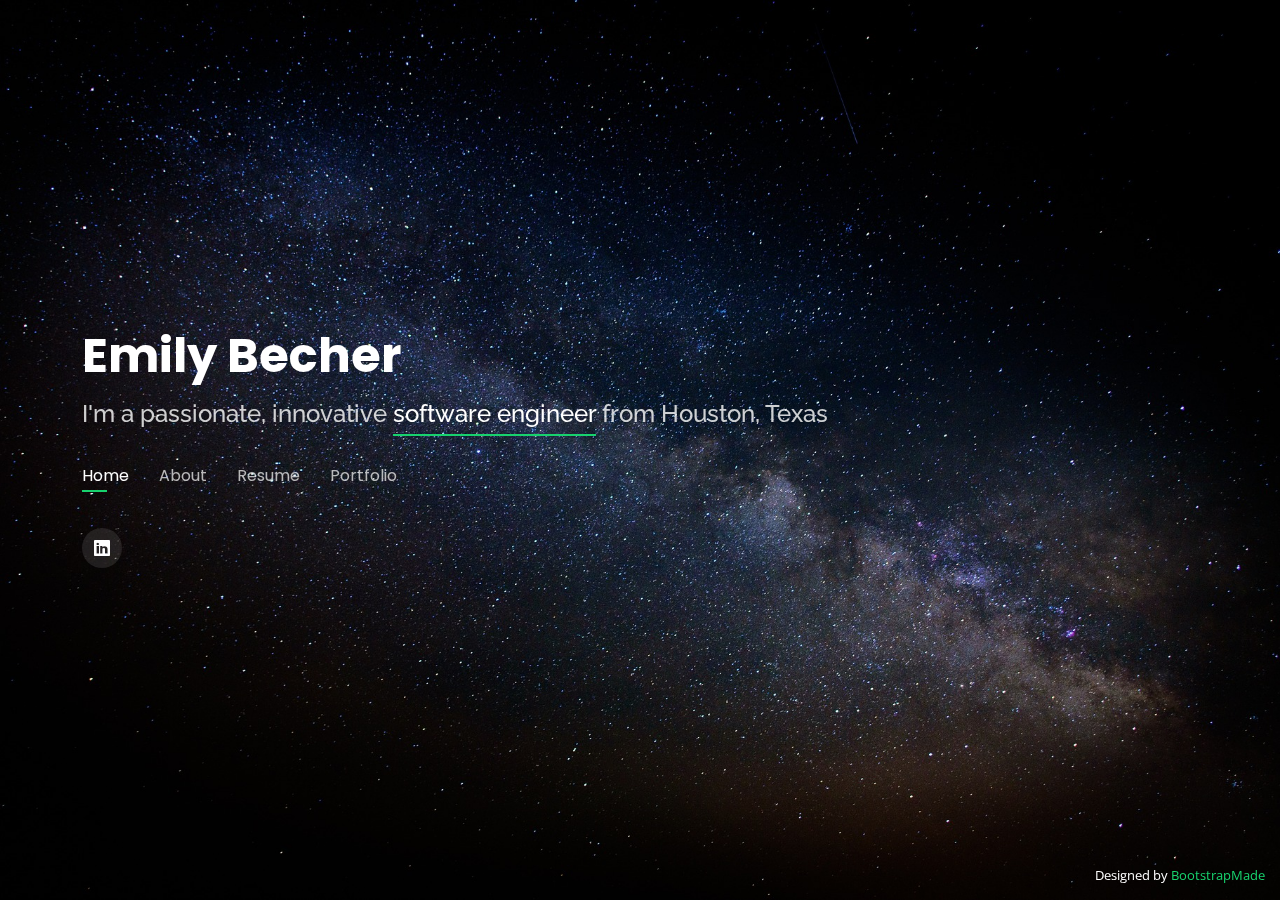
==== commit 795c60e1: "portfolio fixed" ====
--- a/index.html
+++ b/index.html
@@ -109,18 +109,21 @@
             </div>
           </div> -->
           <p class="fst-italic">
-            <ul>
-              <li>Proficient in multiple programming languages, including Java, Python, JavaScript, HTML, CSS, SQL, C++.</li>
-
-            <li>Experienced in full stack web development utilizing HTML, CSS, JavaScript, Node.js, Express.js, Mongoose and MongoDB.</li>
-
-            <li>Knowledgeable in artificial intelligence engineering, machine learning, supervised and unsupervised deep learning/neural networks.</li>
+          <ul>
+            <li>Proficient in multiple programming languages, including Java, Python, JavaScript, HTML, CSS, SQL, C++.
+            </li>
+
+            <li>Experienced in full stack web development utilizing HTML, CSS, JavaScript, Node.js, Express.js, Mongoose
+              and MongoDB.</li>
+
+            <li>Knowledgeable in artificial intelligence engineering, machine learning, supervised and unsupervised deep
+              learning/neural networks.</li>
 
             <li>Amazon Web Services Cloud proficient</li>
 
             <li>Valid secret security clearance </li> </u>
 
-          </p>
+            </p>
         </div>
       </div>
 
@@ -147,7 +150,8 @@
           <h3 class="resume-title">Sumary</h3>
           <div class="resume-item pb-0">
             <h4>Emily Becher</h4>
-            <p><em> I am embarking on a new journey as a software engineer. I aspire to combine my expertise and passion in these exciting field.</em></p>
+            <p><em> I am embarking on a new journey as a software engineer. I aspire to combine my expertise and passion
+                in these exciting field.</em></p>
             <p>
             <ul>
               <li>Houston, Texas, United States</li>
@@ -186,10 +190,13 @@
             <p><em>Houston, TX </em></p>
             <p>
             <ul>
-              <li> Provide comprehensive primary healthcare to patients of all ages, including assessment, diagnosis, treatment and management of minor ailments and chronic diseases</li>
-              <li>Perform physical examinations, order and interpret diagnostic tests, and develop personalized care plans based on the patients' health needs and goals. </li>
-              <li>Prescribe medications, therapies, and interventions, while promoting preventive care and patient education to improve overall health outcomes</li>
-              
+              <li> Provide comprehensive primary healthcare to patients of all ages, including assessment, diagnosis,
+                treatment and management of minor ailments and chronic diseases</li>
+              <li>Perform physical examinations, order and interpret diagnostic tests, and develop personalized care
+                plans based on the patients' health needs and goals. </li>
+              <li>Prescribe medications, therapies, and interventions, while promoting preventive care and patient
+                education to improve overall health outcomes</li>
+
             </ul>
             </p>
           </div>
@@ -200,9 +207,11 @@
             <p><em>Houston, TX</em></p>
             <p>
             <ul>
-              <li>Provide legal representation and defense to physicians, hospitals, and allied health personnel in medical malpractice litigation, ensuring their rights and interests are protected.</li>
-              <li>Responsiblities include filing and responding to discovery, composing court motions, drafting case summaries and deposing witnesses</li>
-                            
+              <li>Provide legal representation and defense to physicians, hospitals, and allied health personnel in
+                medical malpractice litigation, ensuring their rights and interests are protected.</li>
+              <li>Responsiblities include filing and responding to discovery, composing court motions, drafting case
+                summaries and deposing witnesses</li>
+
             </ul>
             </p>
           </div>
@@ -210,7 +219,7 @@
       </div>
 
     </div>
-  <!-- </section>End Resume Section -->
+  </section>
 
 
 
@@ -236,10 +245,6 @@
               <a href="https://github.com/EmilyB78/Java-appointment-scheduling-application.git"
                 class="icon-link d-inline-flex align-items-center">
                 github</a>
-              <!-- <div class="portfolio-links">
-                <a href="assets/img/portfolio/portfolio-1.jpg" data-gallery="portfolioGallery" class="portfolio-lightbox" title="Java"><i class="bx bx-plus"></i></a>
-                <a href="portfolio-details.html" data-gallery="portfolioDetailsGallery" data-glightbox="type: external" class="portfolio-details-lightbox" title="Portfolio Details"><i class="bx bx-link"></i></a>
-              </div>-->
             </div>
           </div>
         </div>
@@ -254,10 +259,6 @@
                 diagnose patients with congestive heart failure.</p>
               <a href="https://github.com/EmilyB78/PythonMLApp/" class="icon-link d-inline-flex align-items-center">
                 github</a>
-              <!-- <div class="portfolio-links">
-                <a href="assets/img/portfolio/portfolio-2.jpg" data-gallery="portfolioGallery" class="portfolio-lightbox" title="Python"><i class="bx bx-plus"></i></a>
-                <a href="portfolio-details.html" data-gallery="portfolioDetailsGallery" data-glightbox="type: external" class="portfolio-details-lightbox" title="Portfolio Details"><i class="bx bx-link"></i></a>
-              </div> -->
             </div>
           </div>
         </div>
@@ -274,9 +275,10 @@
                 class="icon-link d-inline-flex align-items-center">
                 github</a>
               <div class="portfolio-links">
-              <!-- <a href="assets/img/portfolio/portfolio-3.jpg" data-gallery="portfolioGallery" class="portfolio-lightbox" title="Data Analysis"><i class="bx bx-plus"></i></a>
+                <!-- <a href="assets/img/portfolio/portfolio-3.jpg" data-gallery="portfolioGallery" class="portfolio-lightbox" title="Data Analysis"><i class="bx bx-plus"></i></a>
                 <a href="portfolio-details.html" data-gallery="portfolioDetailsGallery" data-glightbox="type: external" class="portfolio-details-lightbox" title="Portfolio Details"><i class="bx bx-link"></i></a>
               </div> -->
+              </div>
             </div>
           </div>
         </div>
@@ -287,96 +289,37 @@
             <div class="portfolio-info">
               <h4>Convolutional Neural Network</h4>
               <p>Deep learning using numpy, keras, and tensorflow to create an application able to recognize images.
-                </p>
+              </p>
               <a href="https://github.com/EmilyB78/Deep-Learning-Neural-Network.git"
                 class="icon-link d-inline-flex align-items-center">
                 github</a>
-               <div class="portfolio-links"> 
+              <div class="portfolio-links">
                 <!-- <a href="assets/img/portfolio/portfolio-4.jpg" data-gallery="portfolioGallery" class="portfolio-lightbox" title="Card 2"><i class="bx bx-plus"></i></a>
-                <a href="portfolio-details.html" data-gallery="portfolioDetailsGallery" data-glightbox="type: external" class="portfolio-details-lightbox" title="Portfolio Details"><i class="bx bx-link"></i></a>
-              </div>  -->
-            </div>
-          </div>
-        </div>
-         
+              <a href="portfolio-details.html" data-gallery="portfolioDetailsGallery" data-glightbox="type: external" class="portfolio-details-lightbox" title="Portfolio Details"><i class="bx bx-link"></i></a>
+            </div>  -->
+              </div>
+            </div>
+          </div>
+        </div>
+
 
         <div class="col-lg-4 col-md-6 portfolio-item filter-web">
           <div class="portfolio-wrap">
             <img src="assets/img/portfolio/portfolio-5.jpg" class="img-fluid" alt="">
             <div class="portfolio-info">
               <h4>Nature Tour Website</h4>
-              <p>Full stack e-commerce website built using Node.js, Express.js, MongoDB and Mongoose. 
+              <p>Full stack e-commerce website built using Node.js, Express.js, MongoDB and Mongoose.
                 (in progress)</p>
-                <a href="https://github.com/EmilyB78/Node.js-Full-Stack-e-commerce-website.git"
+              <a href="https://github.com/EmilyB78/Node.js-Full-Stack-e-commerce-website.git"
                 class="icon-link d-inline-flex align-items-center">
                 github</a>
               <div class="portfolio-links">
-                <!-- <a href="assets/img/portfolio/portfolio-5.jpg" data-gallery="portfolioGallery" class="portfolio-lightbox" title="Web 2"><i class="bx bx-plus"></i></a>
-                <a href="portfolio-details.html" data-gallery="portfolioDetailsGallery" data-glightbox="type: external" class="portfolio-details-lightbox" title="Portfolio Details"><i class="bx bx-link"></i></a>
-               </div> -->
-            </div>
-          </div>
-        </div>   
-
-        <!-- <div class="col-lg-4 col-md-6 portfolio-item filter-app">
-          <div class="portfolio-wrap">
-            <img src="assets/img/portfolio/portfolio-6.jpg" class="img-fluid" alt="">
-            <div class="portfolio-info">
-              <h4>App 3</h4>
-              <p>App</p>
-              <div class="portfolio-links">
-                <a href="assets/img/portfolio/portfolio-6.jpg" data-gallery="portfolioGallery" class="portfolio-lightbox" title="App 3"><i class="bx bx-plus"></i></a>
-                <a href="portfolio-details.html" data-gallery="portfolioDetailsGallery" data-glightbox="type: external" class="portfolio-details-lightbox" title="Portfolio Details"><i class="bx bx-link"></i></a>
               </div>
             </div>
           </div>
         </div>
-
-        <div class="col-lg-4 col-md-6 portfolio-item filter-card">
-          <div class="portfolio-wrap">
-            <img src="assets/img/portfolio/portfolio-7.jpg" class="img-fluid" alt="">
-            <div class="portfolio-info">
-              <h4>Card 1</h4>
-              <p>Card</p>
-              <div class="portfolio-links">
-                <a href="assets/img/portfolio/portfolio-7.jpg" data-gallery="portfolioGallery" class="portfolio-lightbox" title="Card 1"><i class="bx bx-plus"></i></a>
-                <a href="portfolio-details.html" data-gallery="portfolioDetailsGallery" data-glightbox="type: external" class="portfolio-details-lightbox" title="Portfolio Details"><i class="bx bx-link"></i></a>
-              </div>
-            </div>
-          </div>
-        </div>
-
-        <div class="col-lg-4 col-md-6 portfolio-item filter-card">
-          <div class="portfolio-wrap">
-            <img src="assets/img/portfolio/portfolio-8.jpg" class="img-fluid" alt="">
-            <div class="portfolio-info">
-              <h4>Card 3</h4>
-              <p>Card</p>
-              <div class="portfolio-links">
-                <a href="assets/img/portfolio/portfolio-8.jpg" data-gallery="portfolioGallery" class="portfolio-lightbox" title="Card 3"><i class="bx bx-plus"></i></a>
-                <a href="portfolio-details.html" data-gallery="portfolioDetailsGallery" data-glightbox="type: external" class="portfolio-details-lightbox" title="Portfolio Details"><i class="bx bx-link"></i></a>
-              </div>
-            </div>
-          </div>
-        </div>
-
-        <div class="col-lg-4 col-md-6 portfolio-item filter-web">
-          <div class="portfolio-wrap">
-            <img src="assets/img/portfolio/portfolio-9.jpg" class="img-fluid" alt="">
-            <div class="portfolio-info">
-              <h4>Web 3</h4>
-              <p>Web</p>
-              <div class="portfolio-links">
-                <a href="assets/img/portfolio/portfolio-9.jpg" data-gallery="portfolioGallery" class="portfolio-lightbox" title="Web 3"><i class="bx bx-plus"></i></a>
-                <a href="portfolio-details.html" data-gallery="portfolioDetailsGallery" data-glightbox="type: external" class="portfolio-details-lightbox" title="Portfolio Details"><i class="bx bx-link"></i></a>
-              </div>
-            </div>
-          </div>
-        </div>  -->
-
-      </div> 
-
-      </div> 
+      </div>
+    </div>
   </section><!-- End Portfolio Section -->
 
   <!-- ======= Contact Section ======= -->
